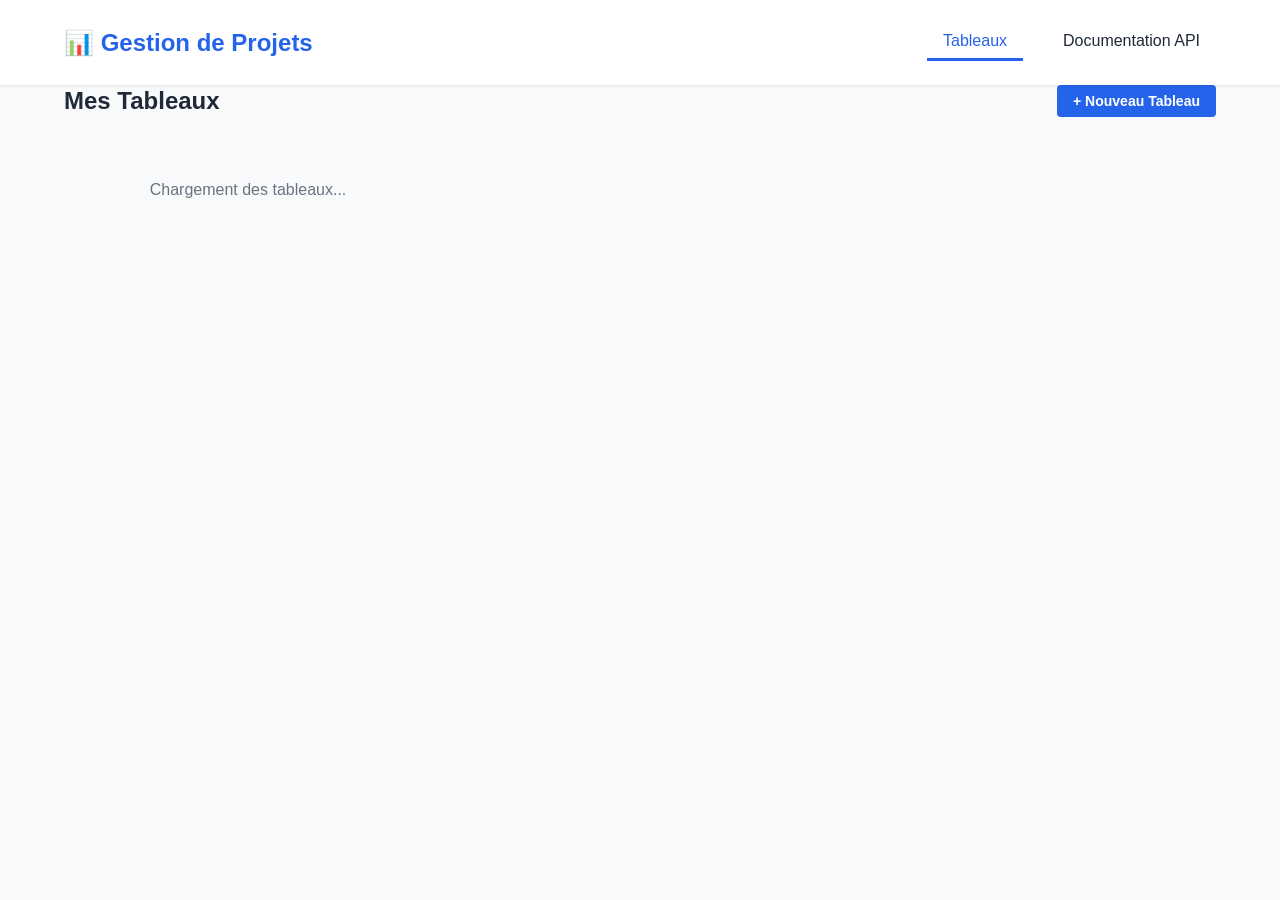
==== static/dashboard.html @ bf3155d4 "feat: Add interactive frontend dashboard - Create dashboard.html with Kanban-style board interface -" ====
<!DOCTYPE html>
<html lang="fr">
<head>
    <meta charset="UTF-8">
    <meta name="viewport" content="width=device-width, initial-scale=1.0">
    <title>Tableau de Bord - Gestion de Projets</title>
    <link rel="stylesheet" href="css/dashboard.css">
</head>
<body>
    <!-- Navigation -->
    <nav class="navbar">
        <div class="container">
            <div class="navbar-brand">
                <h1>📊 Gestion de Projets</h1>
            </div>
            <div class="navbar-menu">
                <a href="#" class="nav-link active" data-section="boards">Tableaux</a>
                <a href="#" class="nav-link" data-section="api-docs">Documentation API</a>
            </div>
        </div>
    </nav>

    <!-- Contenu Principal -->
    <main class="container">
        <!-- Section Tableaux -->
        <section id="boards-section" class="section active">
            <div class="section-header">
                <h2>Mes Tableaux</h2>
                <button id="btn-new-board" class="btn btn-primary">+ Nouveau Tableau</button>
            </div>

            <!-- Formulaire Création Tableau -->
            <div id="board-form" class="form-container hidden">
                <h3>Créer un Nouveau Tableau</h3>
                <form>
                    <div class="form-group">
                        <label for="board-name">Nom du Tableau</label>
                        <input type="text" id="board-name" placeholder="Ex: Projet Q4" required>
                    </div>
                    <div class="form-group">
                        <label for="board-description">Description</label>
                        <textarea id="board-description" placeholder="Description du tableau" rows="3"></textarea>
                    </div>
                    <div class="form-actions">
                        <button type="submit" class="btn btn-success">Créer</button>
                        <button type="button" class="btn btn-secondary" id="btn-cancel-board">Annuler</button>
                    </div>
                </form>
            </div>

            <!-- Grille des Tableaux -->
            <div id="boards-grid" class="boards-grid">
                <div class="loading">Chargement des tableaux...</div>
            </div>
        </section>

        <!-- Section Détails Tableau -->
        <section id="board-detail-section" class="section hidden">
            <div class="section-header">
                <button class="btn btn-secondary back-btn">← Retour</button>
                <h2 id="board-title">Titre du Tableau</h2>
                <button id="btn-delete-board" class="btn btn-danger">Supprimer Tableau</button>
            </div>

            <div class="board-description" id="board-desc-display"></div>

            <!-- Listes du Tableau -->
            <div class="lists-container">
                <div id="lists-grid" class="lists-grid">
                    <div class="loading">Chargement des listes...</div>
                </div>
                <button id="btn-new-list" class="btn btn-primary add-list-btn">+ Ajouter Liste</button>
            </div>

            <!-- Formulaire Création Liste -->
            <div id="list-form" class="form-container hidden">
                <h3>Créer une Nouvelle Liste</h3>
                <form>
                    <div class="form-group">
                        <label for="list-name">Nom de la Liste</label>
                        <input type="text" id="list-name" placeholder="Ex: À Faire" required>
                    </div>
                    <div class="form-group">
                        <label for="list-description">Description</label>
                        <textarea id="list-description" placeholder="Description de la liste" rows="2"></textarea>
                    </div>
                    <div class="form-actions">
                        <button type="submit" class="btn btn-success">Créer</button>
                        <button type="button" class="btn btn-secondary" id="btn-cancel-list">Annuler</button>
                    </div>
                </form>
            </div>
        </section>

        <!-- Section Documentation API -->
        <section id="api-docs-section" class="section">
            <h2>Documentation API</h2>
            <div class="api-docs">
                <div class="doc-block">
                    <h3>Accès à la Documentation Interactive</h3>
                    <p>L'API FastAPI fournit une documentation interactive Swagger :</p>
                    <a href="/docs" target="_blank" class="btn btn-primary">Swagger UI</a>
                    <a href="/redoc" target="_blank" class="btn btn-secondary">ReDoc</a>
                </div>
                <div class="doc-block">
                    <h3>Endpoints Disponibles</h3>
                    <pre><code>
GET    /api/v1/boards/              - Lister les tableaux
POST   /api/v1/boards/              - Créer un tableau
GET    /api/v1/boards/{id}          - Obtenir un tableau
PUT    /api/v1/boards/{id}          - Mettre à jour un tableau
DELETE /api/v1/boards/{id}          - Supprimer un tableau

GET    /api/v1/lists/               - Lister les listes
POST   /api/v1/lists/               - Créer une liste
GET    /api/v1/lists/{id}           - Obtenir une liste
PUT    /api/v1/lists/{id}           - Mettre à jour une liste
DELETE /api/v1/lists/{id}           - Supprimer une liste

GET    /api/v1/cards/               - Lister les cartes
POST   /api/v1/cards/               - Créer une carte
GET    /api/v1/cards/{id}           - Obtenir une carte
PUT    /api/v1/cards/{id}           - Mettre à jour une carte
DELETE /api/v1/cards/{id}           - Supprimer une carte
                    </code></pre>
                </div>
            </div>
        </section>
    </main>

    <!-- Modal Détails Carte -->
    <div id="card-modal" class="modal hidden">
        <div class="modal-content">
            <div class="modal-header">
                <h3 id="card-title-modal">Titre de la Carte</h3>
                <button class="modal-close">&times;</button>
            </div>
            <div class="modal-body">
                <p id="card-description-modal"></p>
            </div>
            <div class="modal-footer">
                <button class="btn btn-danger" id="btn-delete-card">Supprimer</button>
                <button class="btn btn-secondary modal-close">Fermer</button>
            </div>
        </div>
    </div>

    <!-- Messages Toast -->
    <div id="toast-container" class="toast-container"></div>

    <script src="js/api.js"></script>
    <script src="js/dashboard.js"></script>
</body>
</html>
---- static/css/dashboard.css ----
/* ========================================================================== */
/* VARIABLES ET RESET */
/* ========================================================================== */

:root {
    --color-primary: #2563eb;
    --color-primary-dark: #1e40af;
    --color-success: #10b981;
    --color-danger: #ef4444;
    --color-warning: #f59e0b;
    --color-text: #1f2937;
    --color-text-light: #6b7280;
    --color-border: #e5e7eb;
    --color-bg: #f9fafb;
    --color-white: #ffffff;
    --shadow: 0 1px 3px rgba(0, 0, 0, 0.1);
    --shadow-lg: 0 4px 6px rgba(0, 0, 0, 0.1);
    --spacing-xs: 0.25rem;
    --spacing-sm: 0.5rem;
    --spacing-md: 1rem;
    --spacing-lg: 1.5rem;
    --spacing-xl: 2rem;
}

* {
    box-sizing: border-box;
}

html {
    scroll-behavior: smooth;
}

body {
    margin: 0;
    padding: 0;
    font-family: -apple-system, BlinkMacSystemFont, "Segoe UI", Roboto, Helvetica, Arial, sans-serif;
    background-color: var(--color-bg);
    color: var(--color-text);
}

/* ========================================================================== */
/* UTILITAIRES */
/* ========================================================================== */

.container {
    width: 100%;
    max-width: 1200px;
    margin: 0 auto;
    padding: 0 var(--spacing-lg);
}

.hidden {
    display: none !important;
}

.loading {
    text-align: center;
    padding: var(--spacing-xl);
    color: var(--color-text-light);
}

/* ========================================================================== */
/* NAVIGATION */
/* ========================================================================== */

.navbar {
    background-color: var(--color-white);
    box-shadow: var(--shadow);
    position: sticky;
    top: 0;
    z-index: 100;
}

.navbar .container {
    display: flex;
    justify-content: space-between;
    align-items: center;
    padding: var(--spacing-lg);
}

.navbar-brand h1 {
    margin: 0;
    font-size: 1.5rem;
    color: var(--color-primary);
}

.navbar-menu {
    display: flex;
    gap: var(--spacing-lg);
}

.nav-link {
    color: var(--color-text);
    text-decoration: none;
    padding: var(--spacing-sm) var(--spacing-md);
    border-bottom: 3px solid transparent;
    transition: all 0.3s;
    cursor: pointer;
}

.nav-link:hover,
.nav-link.active {
    color: var(--color-primary);
    border-bottom-color: var(--color-primary);
}

/* ========================================================================== */
/* BOUTONS */
/* ========================================================================== */

.btn {
    padding: var(--spacing-sm) var(--spacing-md);
    border: none;
    border-radius: 4px;
    font-size: 0.875rem;
    font-weight: 600;
    cursor: pointer;
    transition: all 0.3s;
    text-decoration: none;
    display: inline-block;
}

.btn-primary {
    background-color: var(--color-primary);
    color: var(--color-white);
}

.btn-primary:hover {
    background-color: var(--color-primary-dark);
}

.btn-secondary {
    background-color: var(--color-border);
    color: var(--color-text);
}

.btn-secondary:hover {
    background-color: #d1d5db;
}

.btn-success {
    background-color: var(--color-success);
    color: var(--color-white);
}

.btn-success:hover {
    background-color: #059669;
}

.btn-danger {
    background-color: var(--color-danger);
    color: var(--color-white);
}

.btn-danger:hover {
    background-color: #dc2626;
}

.btn:disabled {
    opacity: 0.5;
    cursor: not-allowed;
}

/* ========================================================================== */
/* SECTIONS */
/* ========================================================================== */

main {
    padding: var(--spacing-xl) 0;
}

.section {
    display: none;
}

.section.active {
    display: block;
}

.section-header {
    display: flex;
    justify-content: space-between;
    align-items: center;
    margin-bottom: var(--spacing-xl);
    gap: var(--spacing-lg);
}

.section-header h2 {
    margin: 0;
    flex: 1;
}

/* ========================================================================== */
/* FORMULAIRES */
/* ========================================================================== */

.form-container {
    background-color: var(--color-white);
    padding: var(--spacing-lg);
    border-radius: 8px;
    box-shadow: var(--shadow);
    margin-bottom: var(--spacing-lg);
    max-width: 500px;
}

.form-container h3 {
    margin-top: 0;
    margin-bottom: var(--spacing-lg);
    color: var(--color-primary);
}

.form-group {
    margin-bottom: var(--spacing-lg);
}

.form-group label {
    display: block;
    margin-bottom: var(--spacing-sm);
    font-weight: 600;
    color: var(--color-text);
}

.form-group input,
.form-group textarea {
    width: 100%;
    padding: var(--spacing-md);
    border: 1px solid var(--color-border);
    border-radius: 4px;
    font-family: inherit;
    font-size: 0.875rem;
}

.form-group input:focus,
.form-group textarea:focus {
    outline: none;
    border-color: var(--color-primary);
    box-shadow: 0 0 0 3px rgba(37, 99, 235, 0.1);
}

.form-actions {
    display: flex;
    gap: var(--spacing-md);
    margin-top: var(--spacing-lg);
}

.form-actions button {
    flex: 1;
}

/* ========================================================================== */
/* GRILLE DES TABLEAUX */
/* ========================================================================== */

.boards-grid {
    display: grid;
    grid-template-columns: repeat(auto-fill, minmax(300px, 1fr));
    gap: var(--spacing-lg);
}

.board-card {
    background-color: var(--color-white);
    border-radius: 8px;
    box-shadow: var(--shadow);
    padding: var(--spacing-lg);
    cursor: pointer;
    transition: all 0.3s;
}

.board-card:hover {
    box-shadow: var(--shadow-lg);
    transform: translateY(-2px);
}

.board-card h3 {
    margin: 0 0 var(--spacing-sm) 0;
    color: var(--color-primary);
}

.board-card p {
    margin: 0 0 var(--spacing-md) 0;
    color: var(--color-text-light);
    font-size: 0.875rem;
}

.board-card-footer {
    display: flex;
    gap: var(--spacing-md);
    justify-content: flex-end;
    margin-top: var(--spacing-md);
}

.board-card-footer button {
    padding: var(--spacing-xs) var(--spacing-md);
    font-size: 0.75rem;
}

/* ========================================================================== */
/* LISTES */
/* ========================================================================== */

.lists-container {
    display: flex;
    flex-direction: column;
    gap: var(--spacing-lg);
}

.lists-grid {
    display: grid;
    grid-template-columns: repeat(auto-fill, minmax(350px, 1fr));
    gap: var(--spacing-lg);
}

.list-card {
    background-color: var(--color-white);
    border-radius: 8px;
    box-shadow: var(--shadow);
    overflow: hidden;
}

.list-header {
    background-color: var(--color-primary);
    color: var(--color-white);
    padding: var(--spacing-md);
    display: flex;
    justify-content: space-between;
    align-items: center;
}

.list-header h3 {
    margin: 0;
    font-size: 1rem;
}

.list-header button {
    background: none;
    border: none;
    color: var(--color-white);
    cursor: pointer;
    font-size: 1.2rem;
}

.cards-container {
    padding: var(--spacing-md);
    max-height: 500px;
    overflow-y: auto;
}

.card-item {
    background-color: var(--color-bg);
    padding: var(--spacing-md);
    border-radius: 4px;
    margin-bottom: var(--spacing-sm);
    cursor: pointer;
    transition: all 0.3s;
    border-left: 4px solid var(--color-primary);
}

.card-item:hover {
    box-shadow: var(--shadow);
    background-color: var(--color-white);
}

.card-item h4 {
    margin: 0 0 var(--spacing-xs) 0;
    font-size: 0.9rem;
}

.card-item p {
    margin: 0;
    color: var(--color-text-light);
    font-size: 0.8rem;
}

.add-card-btn {
    display: flex;
    align-items: center;
    gap: var(--spacing-sm);
    width: 100%;
    padding: var(--spacing-md);
    border: 2px dashed var(--color-border);
    background-color: transparent;
    color: var(--color-text-light);
    cursor: pointer;
    border-radius: 4px;
    transition: all 0.3s;
}

.add-card-btn:hover {
    border-color: var(--color-primary);
    color: var(--color-primary);
    background-color: rgba(37, 99, 235, 0.05);
}

/* ========================================================================== */
/* MODAL */
/* ========================================================================== */

.modal {
    display: flex;
    position: fixed;
    top: 0;
    left: 0;
    width: 100%;
    height: 100%;
    background-color: rgba(0, 0, 0, 0.5);
    align-items: center;
    justify-content: center;
    z-index: 1000;
}

.modal.hidden {
    display: none;
}

.modal-content {
    background-color: var(--color-white);
    border-radius: 8px;
    max-width: 500px;
    width: 90%;
    max-height: 80vh;
    overflow-y: auto;
    box-shadow: var(--shadow-lg);
}

.modal-header {
    display: flex;
    justify-content: space-between;
    align-items: center;
    padding: var(--spacing-lg);
    border-bottom: 1px solid var(--color-border);
}

.modal-header h3 {
    margin: 0;
}

.modal-close {
    background: none;
    border: none;
    font-size: 1.5rem;
    cursor: pointer;
    color: var(--color-text-light);
}

.modal-body {
    padding: var(--spacing-lg);
}

.modal-footer {
    display: flex;
    gap: var(--spacing-md);
    padding: var(--spacing-lg);
    border-top: 1px solid var(--color-border);
    justify-content: flex-end;
}

/* ========================================================================== */
/* TOAST NOTIFICATIONS */
/* ========================================================================== */

.toast-container {
    position: fixed;
    top: var(--spacing-lg);
    right: var(--spacing-lg);
    z-index: 2000;
    max-width: 400px;
}

.toast {
    background-color: var(--color-white);
    padding: var(--spacing-md);
    margin-bottom: var(--spacing-md);
    border-radius: 4px;
    box-shadow: var(--shadow-lg);
    display: flex;
    gap: var(--spacing-md);
    align-items: center;
    animation: slideIn 0.3s ease-out;
}

.toast.success {
    border-left: 4px solid var(--color-success);
}

.toast.error {
    border-left: 4px solid var(--color-danger);
}

.toast.info {
    border-left: 4px solid var(--color-primary);
}

@keyframes slideIn {
    from {
        transform: translateX(400px);
        opacity: 0;
    }
    to {
        transform: translateX(0);
        opacity: 1;
    }
}

/* ========================================================================== */
/* DOCUMENTATION API */
/* ========================================================================== */

.api-docs {
    display: grid;
    grid-template-columns: repeat(auto-fit, minmax(400px, 1fr));
    gap: var(--spacing-lg);
}

.doc-block {
    background-color: var(--color-white);
    padding: var(--spacing-lg);
    border-radius: 8px;
    box-shadow: var(--shadow);
}

.doc-block h3 {
    color: var(--color-primary);
    margin-top: 0;
}

.doc-block pre {
    background-color: var(--color-bg);
    padding: var(--spacing-md);
    border-radius: 4px;
    overflow-x: auto;
    font-size: 0.8rem;
}

.doc-block a {
    margin-right: var(--spacing-md);
}

/* ========================================================================== */
/* RESPONSIVE */
/* ========================================================================== */

@media (max-width: 768px) {
    .navbar .container {
        flex-direction: column;
        gap: var(--spacing-md);
    }

    .navbar-menu {
        width: 100%;
        flex-direction: column;
    }

    .section-header {
        flex-direction: column;
        align-items: stretch;
    }

    .section-header button {
        width: 100%;
    }

    .boards-grid,
    .lists-grid {
        grid-template-columns: 1fr;
    }

    .board-card-footer {
        flex-direction: column;
    }

    .board-card-footer button {
        width: 100%;
    }
}
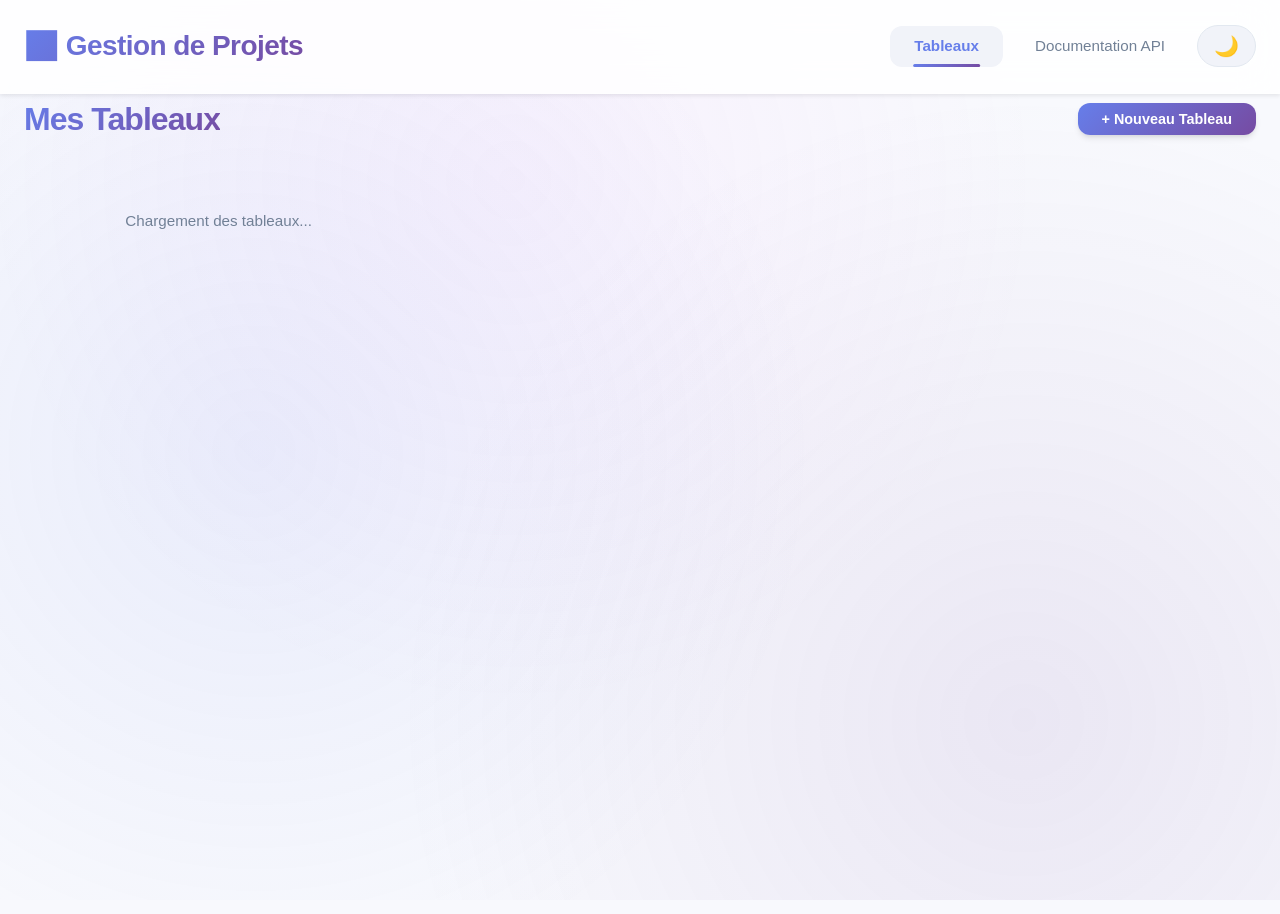
==== commit 9dfe1523: "feat: Enhance frontend with modern top-class design Major UI/UX improvements:  🎨 Design System: - Co" ====
--- a/static/dashboard.html
+++ b/static/dashboard.html
@@ -16,6 +16,9 @@
             <div class="navbar-menu">
                 <a href="#" class="nav-link active" data-section="boards">Tableaux</a>
                 <a href="#" class="nav-link" data-section="api-docs">Documentation API</a>
+                <button class="theme-toggle" id="theme-toggle" aria-label="Toggle dark mode" title="Changer le thème">
+                    <span class="theme-icon">🌙</span>
+                </button>
             </div>
         </div>
     </nav>
@@ -146,7 +149,7 @@
     </div>
 
     <!-- Messages Toast -->
-    <div id="toast-container" class="toast-container"></div>
+    <div id="toast-container" class="toast-container" aria-live="polite" aria-atomic="true"></div>
 
     <script src="js/api.js"></script>
     <script src="js/dashboard.js"></script>
--- a/static/css/dashboard.css
+++ b/static/css/dashboard.css
@@ -1,411 +1,785 @@
 /* ========================================================================== */
-/* VARIABLES ET RESET */
+/* MODERN DASHBOARD - TOP CLASS DESIGN */
+/* ========================================================================== */
+
+/* ========================================================================== */
+/* VARIABLES CSS - DESIGN SYSTEM */
 /* ========================================================================== */
 
 :root {
-    --color-primary: #2563eb;
-    --color-primary-dark: #1e40af;
-    --color-success: #10b981;
-    --color-danger: #ef4444;
-    --color-warning: #f59e0b;
-    --color-text: #1f2937;
-    --color-text-light: #6b7280;
-    --color-border: #e5e7eb;
-    --color-bg: #f9fafb;
-    --color-white: #ffffff;
-    --shadow: 0 1px 3px rgba(0, 0, 0, 0.1);
-    --shadow-lg: 0 4px 6px rgba(0, 0, 0, 0.1);
+    /* Colors - Light Mode */
+    --primary-gradient: linear-gradient(135deg, #667eea 0%, #764ba2 100%);
+    --secondary-gradient: linear-gradient(135deg, #f093fb 0%, #f5576c 100%);
+    --success-gradient: linear-gradient(135deg, #4facfe 0%, #00f2fe 100%);
+    --warning-gradient: linear-gradient(135deg, #fa709a 0%, #fee140 100%);
+
+    --color-primary: #667eea;
+    --color-primary-light: #8b9eff;
+    --color-primary-dark: #5568d3;
+    --color-secondary: #764ba2;
+    --color-accent: #f093fb;
+
+    --color-success: #00d4aa;
+    --color-danger: #ff6b6b;
+    --color-warning: #ffd93d;
+    --color-info: #4facfe;
+
+    --color-bg-primary: #f8f9fd;
+    --color-bg-secondary: #ffffff;
+    --color-bg-tertiary: #f1f3f9;
+
+    --color-text-primary: #2d3748;
+    --color-text-secondary: #718096;
+    --color-text-light: #a0aec0;
+
+    --color-border: #e2e8f0;
+    --color-border-light: #edf2f7;
+
+    /* Glass Effect */
+    --glass-bg: rgba(255, 255, 255, 0.85);
+    --glass-border: rgba(255, 255, 255, 0.18);
+    --glass-shadow: 0 8px 32px 0 rgba(31, 38, 135, 0.15);
+
+    /* Shadows */
+    --shadow-xs: 0 1px 2px rgba(0, 0, 0, 0.05);
+    --shadow-sm: 0 2px 4px rgba(0, 0, 0, 0.08);
+    --shadow-md: 0 4px 6px -1px rgba(0, 0, 0, 0.1), 0 2px 4px -1px rgba(0, 0, 0, 0.06);
+    --shadow-lg: 0 10px 15px -3px rgba(0, 0, 0, 0.1), 0 4px 6px -2px rgba(0, 0, 0, 0.05);
+    --shadow-xl: 0 20px 25px -5px rgba(0, 0, 0, 0.1), 0 10px 10px -5px rgba(0, 0, 0, 0.04);
+    --shadow-2xl: 0 25px 50px -12px rgba(0, 0, 0, 0.25);
+
+    /* Spacing */
     --spacing-xs: 0.25rem;
     --spacing-sm: 0.5rem;
     --spacing-md: 1rem;
     --spacing-lg: 1.5rem;
     --spacing-xl: 2rem;
-}
-
-* {
+    --spacing-2xl: 3rem;
+
+    /* Border Radius */
+    --radius-sm: 0.375rem;
+    --radius-md: 0.5rem;
+    --radius-lg: 0.75rem;
+    --radius-xl: 1rem;
+    --radius-2xl: 1.5rem;
+    --radius-full: 9999px;
+
+    /* Transitions */
+    --transition-fast: 150ms ease-in-out;
+    --transition-base: 250ms ease-in-out;
+    --transition-slow: 350ms ease-in-out;
+
+    /* Typography */
+    --font-sans: -apple-system, BlinkMacSystemFont, "Segoe UI", Roboto, "Helvetica Neue", Arial, sans-serif;
+    --font-mono: "SF Mono", Monaco, "Cascadia Code", "Roboto Mono", Consolas, monospace;
+}
+
+/* Dark Mode */
+[data-theme="dark"] {
+    --color-bg-primary: #1a202c;
+    --color-bg-secondary: #2d3748;
+    --color-bg-tertiary: #2a3142;
+
+    --color-text-primary: #f7fafc;
+    --color-text-secondary: #e2e8f0;
+    --color-text-light: #cbd5e0;
+
+    --color-border: #4a5568;
+    --color-border-light: #3a4556;
+
+    --glass-bg: rgba(45, 55, 72, 0.85);
+    --glass-border: rgba(255, 255, 255, 0.08);
+    --glass-shadow: 0 8px 32px 0 rgba(0, 0, 0, 0.37);
+}
+
+/* ========================================================================== */
+/* RESET & BASE STYLES */
+/* ========================================================================== */
+
+*,
+*::before,
+*::after {
     box-sizing: border-box;
+    margin: 0;
+    padding: 0;
 }
 
 html {
     scroll-behavior: smooth;
+    font-size: 16px;
 }
 
 body {
-    margin: 0;
-    padding: 0;
-    font-family: -apple-system, BlinkMacSystemFont, "Segoe UI", Roboto, Helvetica, Arial, sans-serif;
-    background-color: var(--color-bg);
-    color: var(--color-text);
-}
-
-/* ========================================================================== */
-/* UTILITAIRES */
-/* ========================================================================== */
-
-.container {
-    width: 100%;
-    max-width: 1200px;
-    margin: 0 auto;
-    padding: 0 var(--spacing-lg);
-}
-
-.hidden {
-    display: none !important;
-}
-
-.loading {
-    text-align: center;
-    padding: var(--spacing-xl);
-    color: var(--color-text-light);
-}
-
-/* ========================================================================== */
-/* NAVIGATION */
-/* ========================================================================== */
-
-.navbar {
-    background-color: var(--color-white);
-    box-shadow: var(--shadow);
-    position: sticky;
-    top: 0;
-    z-index: 100;
-}
-
-.navbar .container {
-    display: flex;
-    justify-content: space-between;
-    align-items: center;
-    padding: var(--spacing-lg);
-}
-
-.navbar-brand h1 {
-    margin: 0;
-    font-size: 1.5rem;
-    color: var(--color-primary);
-}
-
-.navbar-menu {
-    display: flex;
-    gap: var(--spacing-lg);
-}
-
-.nav-link {
-    color: var(--color-text);
-    text-decoration: none;
-    padding: var(--spacing-sm) var(--spacing-md);
-    border-bottom: 3px solid transparent;
-    transition: all 0.3s;
-    cursor: pointer;
-}
-
-.nav-link:hover,
-.nav-link.active {
-    color: var(--color-primary);
-    border-bottom-color: var(--color-primary);
-}
-
-/* ========================================================================== */
-/* BOUTONS */
-/* ========================================================================== */
-
-.btn {
-    padding: var(--spacing-sm) var(--spacing-md);
-    border: none;
-    border-radius: 4px;
-    font-size: 0.875rem;
-    font-weight: 600;
-    cursor: pointer;
-    transition: all 0.3s;
-    text-decoration: none;
-    display: inline-block;
-}
-
-.btn-primary {
-    background-color: var(--color-primary);
-    color: var(--color-white);
-}
-
-.btn-primary:hover {
-    background-color: var(--color-primary-dark);
-}
-
-.btn-secondary {
-    background-color: var(--color-border);
-    color: var(--color-text);
-}
-
-.btn-secondary:hover {
-    background-color: #d1d5db;
-}
-
-.btn-success {
-    background-color: var(--color-success);
-    color: var(--color-white);
-}
-
-.btn-success:hover {
-    background-color: #059669;
-}
-
-.btn-danger {
-    background-color: var(--color-danger);
-    color: var(--color-white);
-}
-
-.btn-danger:hover {
-    background-color: #dc2626;
-}
-
-.btn:disabled {
-    opacity: 0.5;
-    cursor: not-allowed;
-}
-
-/* ========================================================================== */
-/* SECTIONS */
-/* ========================================================================== */
-
-main {
-    padding: var(--spacing-xl) 0;
-}
-
-.section {
-    display: none;
-}
-
-.section.active {
-    display: block;
-}
-
-.section-header {
-    display: flex;
-    justify-content: space-between;
-    align-items: center;
-    margin-bottom: var(--spacing-xl);
-    gap: var(--spacing-lg);
-}
-
-.section-header h2 {
-    margin: 0;
-    flex: 1;
-}
-
-/* ========================================================================== */
-/* FORMULAIRES */
-/* ========================================================================== */
-
-.form-container {
-    background-color: var(--color-white);
-    padding: var(--spacing-lg);
-    border-radius: 8px;
-    box-shadow: var(--shadow);
-    margin-bottom: var(--spacing-lg);
-    max-width: 500px;
-}
-
-.form-container h3 {
-    margin-top: 0;
-    margin-bottom: var(--spacing-lg);
-    color: var(--color-primary);
-}
-
-.form-group {
-    margin-bottom: var(--spacing-lg);
-}
-
-.form-group label {
-    display: block;
-    margin-bottom: var(--spacing-sm);
-    font-weight: 600;
-    color: var(--color-text);
-}
-
-.form-group input,
-.form-group textarea {
-    width: 100%;
-    padding: var(--spacing-md);
-    border: 1px solid var(--color-border);
-    border-radius: 4px;
-    font-family: inherit;
-    font-size: 0.875rem;
-}
-
-.form-group input:focus,
-.form-group textarea:focus {
-    outline: none;
-    border-color: var(--color-primary);
-    box-shadow: 0 0 0 3px rgba(37, 99, 235, 0.1);
-}
-
-.form-actions {
-    display: flex;
-    gap: var(--spacing-md);
-    margin-top: var(--spacing-lg);
-}
-
-.form-actions button {
-    flex: 1;
-}
-
-/* ========================================================================== */
-/* GRILLE DES TABLEAUX */
-/* ========================================================================== */
-
-.boards-grid {
-    display: grid;
-    grid-template-columns: repeat(auto-fill, minmax(300px, 1fr));
-    gap: var(--spacing-lg);
-}
-
-.board-card {
-    background-color: var(--color-white);
-    border-radius: 8px;
-    box-shadow: var(--shadow);
-    padding: var(--spacing-lg);
-    cursor: pointer;
-    transition: all 0.3s;
-}
-
-.board-card:hover {
-    box-shadow: var(--shadow-lg);
-    transform: translateY(-2px);
-}
-
-.board-card h3 {
-    margin: 0 0 var(--spacing-sm) 0;
-    color: var(--color-primary);
-}
-
-.board-card p {
-    margin: 0 0 var(--spacing-md) 0;
-    color: var(--color-text-light);
-    font-size: 0.875rem;
-}
-
-.board-card-footer {
-    display: flex;
-    gap: var(--spacing-md);
-    justify-content: flex-end;
-    margin-top: var(--spacing-md);
-}
-
-.board-card-footer button {
-    padding: var(--spacing-xs) var(--spacing-md);
-    font-size: 0.75rem;
-}
-
-/* ========================================================================== */
-/* LISTES */
-/* ========================================================================== */
-
-.lists-container {
-    display: flex;
-    flex-direction: column;
-    gap: var(--spacing-lg);
-}
-
-.lists-grid {
-    display: grid;
-    grid-template-columns: repeat(auto-fill, minmax(350px, 1fr));
-    gap: var(--spacing-lg);
-}
-
-.list-card {
-    background-color: var(--color-white);
-    border-radius: 8px;
-    box-shadow: var(--shadow);
-    overflow: hidden;
-}
-
-.list-header {
-    background-color: var(--color-primary);
-    color: var(--color-white);
-    padding: var(--spacing-md);
-    display: flex;
-    justify-content: space-between;
-    align-items: center;
-}
-
-.list-header h3 {
-    margin: 0;
-    font-size: 1rem;
-}
-
-.list-header button {
-    background: none;
-    border: none;
-    color: var(--color-white);
-    cursor: pointer;
-    font-size: 1.2rem;
-}
-
-.cards-container {
-    padding: var(--spacing-md);
-    max-height: 500px;
-    overflow-y: auto;
-}
-
-.card-item {
-    background-color: var(--color-bg);
-    padding: var(--spacing-md);
-    border-radius: 4px;
-    margin-bottom: var(--spacing-sm);
-    cursor: pointer;
-    transition: all 0.3s;
-    border-left: 4px solid var(--color-primary);
-}
-
-.card-item:hover {
-    box-shadow: var(--shadow);
-    background-color: var(--color-white);
-}
-
-.card-item h4 {
-    margin: 0 0 var(--spacing-xs) 0;
-    font-size: 0.9rem;
-}
-
-.card-item p {
-    margin: 0;
-    color: var(--color-text-light);
-    font-size: 0.8rem;
-}
-
-.add-card-btn {
-    display: flex;
-    align-items: center;
-    gap: var(--spacing-sm);
-    width: 100%;
-    padding: var(--spacing-md);
-    border: 2px dashed var(--color-border);
-    background-color: transparent;
-    color: var(--color-text-light);
-    cursor: pointer;
-    border-radius: 4px;
-    transition: all 0.3s;
-}
-
-.add-card-btn:hover {
-    border-color: var(--color-primary);
-    color: var(--color-primary);
-    background-color: rgba(37, 99, 235, 0.05);
-}
-
-/* ========================================================================== */
-/* MODAL */
-/* ========================================================================== */
-
-.modal {
-    display: flex;
+    font-family: var(--font-sans);
+    background: var(--color-bg-primary);
+    color: var(--color-text-primary);
+    line-height: 1.6;
+    overflow-x: hidden;
+    transition: background var(--transition-base), color var(--transition-base);
+}
+
+/* Background Pattern */
+body::before {
+    content: '';
     position: fixed;
     top: 0;
     left: 0;
     width: 100%;
     height: 100%;
-    background-color: rgba(0, 0, 0, 0.5);
+    background:
+        radial-gradient(circle at 20% 50%, rgba(102, 126, 234, 0.1) 0%, transparent 50%),
+        radial-gradient(circle at 80% 80%, rgba(118, 75, 162, 0.1) 0%, transparent 50%),
+        radial-gradient(circle at 40% 20%, rgba(240, 147, 251, 0.08) 0%, transparent 50%);
+    z-index: -1;
+    pointer-events: none;
+}
+
+/* ========================================================================== */
+/* UTILITIES */
+/* ========================================================================== */
+
+.container {
+    width: 100%;
+    max-width: 1400px;
+    margin: 0 auto;
+    padding: 0 var(--spacing-lg);
+}
+
+.hidden {
+    display: none !important;
+}
+
+.loading {
+    text-align: center;
+    padding: var(--spacing-xl);
+    color: var(--color-text-secondary);
+    font-size: 0.95rem;
+}
+
+/* Skeleton Loader */
+.skeleton {
+    background: linear-gradient(
+        90deg,
+        var(--color-bg-tertiary) 25%,
+        var(--color-border-light) 50%,
+        var(--color-bg-tertiary) 75%
+    );
+    background-size: 200% 100%;
+    animation: skeleton-loading 1.5s ease-in-out infinite;
+    border-radius: var(--radius-md);
+}
+
+@keyframes skeleton-loading {
+    0% { background-position: 200% 0; }
+    100% { background-position: -200% 0; }
+}
+
+/* ========================================================================== */
+/* NAVIGATION BAR */
+/* ========================================================================== */
+
+.navbar {
+    background: var(--glass-bg);
+    backdrop-filter: blur(20px) saturate(180%);
+    -webkit-backdrop-filter: blur(20px) saturate(180%);
+    border-bottom: 1px solid var(--glass-border);
+    box-shadow: var(--shadow-sm);
+    position: sticky;
+    top: 0;
+    z-index: 100;
+    transition: all var(--transition-base);
+}
+
+.navbar .container {
+    display: flex;
+    justify-content: space-between;
+    align-items: center;
+    padding: var(--spacing-lg);
+    gap: var(--spacing-lg);
+}
+
+.navbar-brand {
+    display: flex;
+    align-items: center;
+    gap: var(--spacing-md);
+}
+
+.navbar-brand h1 {
+    margin: 0;
+    font-size: 1.75rem;
+    font-weight: 800;
+    background: var(--primary-gradient);
+    -webkit-background-clip: text;
+    -webkit-text-fill-color: transparent;
+    background-clip: text;
+    letter-spacing: -0.02em;
+}
+
+.navbar-menu {
+    display: flex;
+    gap: var(--spacing-sm);
+    align-items: center;
+}
+
+.nav-link {
+    color: var(--color-text-secondary);
+    text-decoration: none;
+    padding: var(--spacing-sm) var(--spacing-lg);
+    border-radius: var(--radius-lg);
+    font-weight: 500;
+    font-size: 0.95rem;
+    transition: all var(--transition-fast);
+    position: relative;
+    cursor: pointer;
+}
+
+.nav-link:hover {
+    color: var(--color-primary);
+    background: var(--color-bg-tertiary);
+}
+
+.nav-link.active {
+    color: var(--color-primary);
+    background: var(--color-bg-tertiary);
+    font-weight: 600;
+}
+
+.nav-link.active::after {
+    content: '';
+    position: absolute;
+    bottom: 0;
+    left: 50%;
+    transform: translateX(-50%);
+    width: 60%;
+    height: 3px;
+    background: var(--primary-gradient);
+    border-radius: var(--radius-full);
+}
+
+/* Theme Toggle */
+.theme-toggle {
+    background: var(--color-bg-tertiary);
+    border: 1px solid var(--color-border);
+    border-radius: var(--radius-full);
+    padding: var(--spacing-sm) var(--spacing-md);
+    cursor: pointer;
+    font-size: 1.25rem;
+    transition: all var(--transition-fast);
+    display: flex;
+    align-items: center;
+    justify-content: center;
+}
+
+.theme-toggle:hover {
+    transform: scale(1.05);
+    box-shadow: var(--shadow-md);
+}
+
+/* ========================================================================== */
+/* BUTTONS */
+/* ========================================================================== */
+
+.btn {
+    display: inline-flex;
+    align-items: center;
+    justify-content: center;
+    gap: var(--spacing-sm);
+    padding: var(--spacing-sm) var(--spacing-lg);
+    border: none;
+    border-radius: var(--radius-lg);
+    font-size: 0.9rem;
+    font-weight: 600;
+    cursor: pointer;
+    transition: all var(--transition-fast);
+    text-decoration: none;
+    white-space: nowrap;
+    position: relative;
+    overflow: hidden;
+}
+
+.btn::before {
+    content: '';
+    position: absolute;
+    top: 0;
+    left: 0;
+    width: 100%;
+    height: 100%;
+    background: rgba(255, 255, 255, 0.1);
+    transform: translateX(-100%);
+    transition: transform var(--transition-base);
+}
+
+.btn:hover::before {
+    transform: translateX(0);
+}
+
+.btn:hover {
+    transform: translateY(-2px);
+    box-shadow: var(--shadow-lg);
+}
+
+.btn:active {
+    transform: translateY(0);
+}
+
+.btn-primary {
+    background: var(--primary-gradient);
+    color: white;
+    box-shadow: var(--shadow-md);
+}
+
+.btn-secondary {
+    background: var(--color-bg-tertiary);
+    color: var(--color-text-primary);
+    border: 1px solid var(--color-border);
+}
+
+.btn-success {
+    background: var(--success-gradient);
+    color: white;
+    box-shadow: var(--shadow-md);
+}
+
+.btn-danger {
+    background: linear-gradient(135deg, #ff6b6b 0%, #ee5a6f 100%);
+    color: white;
+    box-shadow: var(--shadow-md);
+}
+
+.btn-ghost {
+    background: transparent;
+    color: var(--color-text-secondary);
+    border: 2px dashed var(--color-border);
+}
+
+.btn-ghost:hover {
+    background: var(--color-bg-tertiary);
+    border-color: var(--color-primary);
+    color: var(--color-primary);
+}
+
+.btn:disabled {
+    opacity: 0.5;
+    cursor: not-allowed;
+    transform: none;
+}
+
+.btn-icon {
+    padding: var(--spacing-sm);
+    width: 2.5rem;
+    height: 2.5rem;
+    border-radius: var(--radius-full);
+}
+
+/* ========================================================================== */
+/* SECTIONS */
+/* ========================================================================== */
+
+main {
+    padding: var(--spacing-2xl) 0;
+    min-height: calc(100vh - 80px);
+}
+
+.section {
+    display: none;
+    animation: fadeIn var(--transition-base);
+}
+
+.section.active {
+    display: block;
+}
+
+@keyframes fadeIn {
+    from {
+        opacity: 0;
+        transform: translateY(10px);
+    }
+    to {
+        opacity: 1;
+        transform: translateY(0);
+    }
+}
+
+.section-header {
+    display: flex;
+    justify-content: space-between;
+    align-items: center;
+    margin-bottom: var(--spacing-xl);
+    gap: var(--spacing-lg);
+    flex-wrap: wrap;
+}
+
+.section-header h2 {
+    margin: 0;
+    font-size: 2rem;
+    font-weight: 800;
+    background: var(--primary-gradient);
+    -webkit-background-clip: text;
+    -webkit-text-fill-color: transparent;
+    background-clip: text;
+    letter-spacing: -0.03em;
+}
+
+/* ========================================================================== */
+/* FORMS */
+/* ========================================================================== */
+
+.form-container {
+    background: var(--glass-bg);
+    backdrop-filter: blur(20px) saturate(180%);
+    -webkit-backdrop-filter: blur(20px) saturate(180%);
+    padding: var(--spacing-xl);
+    border-radius: var(--radius-xl);
+    border: 1px solid var(--glass-border);
+    box-shadow: var(--shadow-xl);
+    margin-bottom: var(--spacing-xl);
+    max-width: 600px;
+    animation: slideDown var(--transition-base);
+}
+
+@keyframes slideDown {
+    from {
+        opacity: 0;
+        transform: translateY(-20px);
+    }
+    to {
+        opacity: 1;
+        transform: translateY(0);
+    }
+}
+
+.form-container h3 {
+    margin-top: 0;
+    margin-bottom: var(--spacing-lg);
+    font-size: 1.5rem;
+    font-weight: 700;
+    color: var(--color-primary);
+}
+
+.form-group {
+    margin-bottom: var(--spacing-lg);
+}
+
+.form-group label {
+    display: block;
+    margin-bottom: var(--spacing-sm);
+    font-weight: 600;
+    font-size: 0.9rem;
+    color: var(--color-text-primary);
+}
+
+.form-group input,
+.form-group textarea {
+    width: 100%;
+    padding: var(--spacing-md);
+    border: 2px solid var(--color-border);
+    border-radius: var(--radius-lg);
+    font-family: inherit;
+    font-size: 0.95rem;
+    background: var(--color-bg-secondary);
+    color: var(--color-text-primary);
+    transition: all var(--transition-fast);
+}
+
+.form-group input:focus,
+.form-group textarea:focus {
+    outline: none;
+    border-color: var(--color-primary);
+    box-shadow: 0 0 0 4px rgba(102, 126, 234, 0.1);
+    transform: translateY(-1px);
+}
+
+.form-group textarea {
+    resize: vertical;
+    min-height: 100px;
+}
+
+.form-actions {
+    display: flex;
+    gap: var(--spacing-md);
+    margin-top: var(--spacing-xl);
+}
+
+.form-actions .btn {
+    flex: 1;
+}
+
+/* ========================================================================== */
+/* BOARDS GRID */
+/* ========================================================================== */
+
+.boards-grid {
+    display: grid;
+    grid-template-columns: repeat(auto-fill, minmax(320px, 1fr));
+    gap: var(--spacing-xl);
+    animation: fadeIn var(--transition-slow);
+}
+
+.board-card {
+    background: var(--glass-bg);
+    backdrop-filter: blur(20px) saturate(180%);
+    -webkit-backdrop-filter: blur(20px) saturate(180%);
+    border: 1px solid var(--glass-border);
+    border-radius: var(--radius-xl);
+    padding: var(--spacing-xl);
+    cursor: pointer;
+    transition: all var(--transition-base);
+    position: relative;
+    overflow: hidden;
+}
+
+.board-card::before {
+    content: '';
+    position: absolute;
+    top: 0;
+    left: 0;
+    width: 100%;
+    height: 4px;
+    background: var(--primary-gradient);
+}
+
+.board-card:hover {
+    transform: translateY(-8px) scale(1.02);
+    box-shadow: var(--shadow-2xl);
+    border-color: rgba(102, 126, 234, 0.3);
+}
+
+.board-card h3 {
+    margin: 0 0 var(--spacing-sm) 0;
+    font-size: 1.25rem;
+    font-weight: 700;
+    color: var(--color-text-primary);
+    display: flex;
+    align-items: center;
+    gap: var(--spacing-sm);
+}
+
+.board-card h3::before {
+    content: '📋';
+    font-size: 1.5rem;
+}
+
+.board-card p {
+    margin: 0 0 var(--spacing-md) 0;
+    color: var(--color-text-secondary);
+    font-size: 0.9rem;
+    line-height: 1.5;
+    min-height: 2.7em;
+}
+
+.board-card small {
+    color: var(--color-text-light);
+    font-size: 0.8rem;
+    display: block;
+    margin-bottom: var(--spacing-md);
+}
+
+.board-card-footer {
+    display: flex;
+    gap: var(--spacing-sm);
+    justify-content: flex-end;
+    margin-top: var(--spacing-lg);
+}
+
+.board-card-footer .btn {
+    padding: var(--spacing-xs) var(--spacing-md);
+    font-size: 0.85rem;
+}
+
+/* ========================================================================== */
+/* LISTS */
+/* ========================================================================== */
+
+.lists-container {
+    display: flex;
+    flex-direction: column;
+    gap: var(--spacing-xl);
+}
+
+.lists-grid {
+    display: grid;
+    grid-template-columns: repeat(auto-fill, minmax(350px, 1fr));
+    gap: var(--spacing-xl);
+    animation: fadeIn var(--transition-slow);
+}
+
+.list-card {
+    background: var(--glass-bg);
+    backdrop-filter: blur(20px) saturate(180%);
+    -webkit-backdrop-filter: blur(20px) saturate(180%);
+    border: 1px solid var(--glass-border);
+    border-radius: var(--radius-xl);
+    overflow: hidden;
+    box-shadow: var(--shadow-lg);
+    transition: all var(--transition-base);
+    display: flex;
+    flex-direction: column;
+    max-height: 650px;
+}
+
+.list-card:hover {
+    box-shadow: var(--shadow-xl);
+    transform: translateY(-4px);
+}
+
+.list-header {
+    background: var(--primary-gradient);
+    color: white;
+    padding: var(--spacing-lg);
+    display: flex;
+    justify-content: space-between;
+    align-items: center;
+    box-shadow: var(--shadow-md);
+}
+
+.list-header h3 {
+    margin: 0;
+    font-size: 1.1rem;
+    font-weight: 700;
+    display: flex;
+    align-items: center;
+    gap: var(--spacing-sm);
+}
+
+.list-header h3::before {
+    content: '📝';
+}
+
+.list-header button {
+    background: rgba(255, 255, 255, 0.2);
+    border: none;
+    color: white;
+    cursor: pointer;
+    font-size: 1.5rem;
+    width: 2rem;
+    height: 2rem;
+    border-radius: var(--radius-full);
+    display: flex;
+    align-items: center;
+    justify-content: center;
+    transition: all var(--transition-fast);
+}
+
+.list-header button:hover {
+    background: rgba(255, 255, 255, 0.3);
+    transform: rotate(90deg) scale(1.1);
+}
+
+.cards-container {
+    padding: var(--spacing-md);
+    flex: 1;
+    overflow-y: auto;
+    display: flex;
+    flex-direction: column;
+    gap: var(--spacing-sm);
+}
+
+.cards-container::-webkit-scrollbar {
+    width: 6px;
+}
+
+.cards-container::-webkit-scrollbar-track {
+    background: var(--color-bg-tertiary);
+    border-radius: var(--radius-full);
+}
+
+.cards-container::-webkit-scrollbar-thumb {
+    background: var(--color-border);
+    border-radius: var(--radius-full);
+}
+
+.cards-container::-webkit-scrollbar-thumb:hover {
+    background: var(--color-primary);
+}
+
+.card-item {
+    background: var(--color-bg-secondary);
+    padding: var(--spacing-md);
+    border-radius: var(--radius-lg);
+    cursor: pointer;
+    transition: all var(--transition-fast);
+    border-left: 4px solid var(--color-primary);
+    box-shadow: var(--shadow-sm);
+    animation: slideIn var(--transition-base);
+}
+
+@keyframes slideIn {
+    from {
+        opacity: 0;
+        transform: translateX(-10px);
+    }
+    to {
+        opacity: 1;
+        transform: translateX(0);
+    }
+}
+
+.card-item:hover {
+    transform: translateX(4px);
+    box-shadow: var(--shadow-md);
+    background: var(--color-bg-primary);
+}
+
+.card-item h4 {
+    margin: 0 0 var(--spacing-xs) 0;
+    font-size: 0.95rem;
+    font-weight: 600;
+    color: var(--color-text-primary);
+}
+
+.card-item p {
+    margin: 0;
+    color: var(--color-text-secondary);
+    font-size: 0.85rem;
+    line-height: 1.4;
+}
+
+.add-card-btn {
+    display: flex;
+    align-items: center;
+    justify-content: center;
+    gap: var(--spacing-sm);
+    width: 100%;
+    padding: var(--spacing-md);
+    margin: var(--spacing-md);
+    border: 2px dashed var(--color-border);
+    background: transparent;
+    color: var(--color-text-secondary);
+    cursor: pointer;
+    border-radius: var(--radius-lg);
+    transition: all var(--transition-fast);
+    font-weight: 500;
+    font-size: 0.9rem;
+}
+
+.add-card-btn:hover {
+    border-color: var(--color-primary);
+    color: var(--color-primary);
+    background: var(--color-bg-tertiary);
+}
+
+.add-list-btn {
+    align-self: flex-start;
+}
+
+/* ========================================================================== */
+/* MODAL */
+/* ========================================================================== */
+
+.modal {
+    display: flex;
+    position: fixed;
+    top: 0;
+    left: 0;
+    width: 100%;
+    height: 100%;
+    background: rgba(0, 0, 0, 0.6);
+    backdrop-filter: blur(8px);
+    -webkit-backdrop-filter: blur(8px);
     align-items: center;
     justify-content: center;
     z-index: 1000;
+    animation: fadeIn var(--transition-fast);
 }
 
 .modal.hidden {
@@ -413,43 +787,76 @@
 }
 
 .modal-content {
-    background-color: var(--color-white);
-    border-radius: 8px;
-    max-width: 500px;
+    background: var(--glass-bg);
+    backdrop-filter: blur(20px) saturate(180%);
+    -webkit-backdrop-filter: blur(20px) saturate(180%);
+    border: 1px solid var(--glass-border);
+    border-radius: var(--radius-2xl);
+    max-width: 600px;
     width: 90%;
-    max-height: 80vh;
+    max-height: 85vh;
     overflow-y: auto;
-    box-shadow: var(--shadow-lg);
+    box-shadow: var(--shadow-2xl);
+    animation: modalSlideIn var(--transition-base);
+}
+
+@keyframes modalSlideIn {
+    from {
+        opacity: 0;
+        transform: translateY(-30px) scale(0.95);
+    }
+    to {
+        opacity: 1;
+        transform: translateY(0) scale(1);
+    }
 }
 
 .modal-header {
     display: flex;
     justify-content: space-between;
     align-items: center;
-    padding: var(--spacing-lg);
+    padding: var(--spacing-xl);
     border-bottom: 1px solid var(--color-border);
 }
 
 .modal-header h3 {
     margin: 0;
+    font-size: 1.5rem;
+    font-weight: 700;
+    color: var(--color-text-primary);
 }
 
 .modal-close {
-    background: none;
+    background: var(--color-bg-tertiary);
     border: none;
+    width: 2.5rem;
+    height: 2.5rem;
+    border-radius: var(--radius-full);
     font-size: 1.5rem;
     cursor: pointer;
-    color: var(--color-text-light);
+    color: var(--color-text-secondary);
+    transition: all var(--transition-fast);
+    display: flex;
+    align-items: center;
+    justify-content: center;
+}
+
+.modal-close:hover {
+    background: var(--color-danger);
+    color: white;
+    transform: rotate(90deg) scale(1.1);
 }
 
 .modal-body {
-    padding: var(--spacing-lg);
+    padding: var(--spacing-xl);
+    color: var(--color-text-secondary);
+    line-height: 1.7;
 }
 
 .modal-footer {
     display: flex;
     gap: var(--spacing-md);
-    padding: var(--spacing-lg);
+    padding: var(--spacing-xl);
     border-top: 1px solid var(--color-border);
     justify-content: flex-end;
 }
@@ -460,39 +867,34 @@
 
 .toast-container {
     position: fixed;
-    top: var(--spacing-lg);
-    right: var(--spacing-lg);
+    top: var(--spacing-xl);
+    right: var(--spacing-xl);
     z-index: 2000;
     max-width: 400px;
+    display: flex;
+    flex-direction: column;
+    gap: var(--spacing-md);
 }
 
 .toast {
-    background-color: var(--color-white);
-    padding: var(--spacing-md);
-    margin-bottom: var(--spacing-md);
-    border-radius: 4px;
-    box-shadow: var(--shadow-lg);
+    background: var(--glass-bg);
+    backdrop-filter: blur(20px) saturate(180%);
+    -webkit-backdrop-filter: blur(20px) saturate(180%);
+    padding: var(--spacing-lg);
+    border-radius: var(--radius-xl);
+    border: 1px solid var(--glass-border);
+    box-shadow: var(--shadow-xl);
     display: flex;
     gap: var(--spacing-md);
     align-items: center;
-    animation: slideIn 0.3s ease-out;
-}
-
-.toast.success {
-    border-left: 4px solid var(--color-success);
-}
-
-.toast.error {
-    border-left: 4px solid var(--color-danger);
-}
-
-.toast.info {
-    border-left: 4px solid var(--color-primary);
-}
-
-@keyframes slideIn {
+    animation: toastSlideIn var(--transition-base);
+    position: relative;
+    overflow: hidden;
+}
+
+@keyframes toastSlideIn {
     from {
-        transform: translateX(400px);
+        transform: translateX(450px);
         opacity: 0;
     }
     to {
@@ -501,53 +903,149 @@
     }
 }
 
-/* ========================================================================== */
-/* DOCUMENTATION API */
+@keyframes toastSlideOut {
+    to {
+        transform: translateX(450px);
+        opacity: 0;
+    }
+}
+
+.toast::before {
+    content: '';
+    position: absolute;
+    left: 0;
+    top: 0;
+    width: 4px;
+    height: 100%;
+}
+
+.toast.success::before {
+    background: var(--color-success);
+}
+
+.toast.error::before {
+    background: var(--color-danger);
+}
+
+.toast.info::before {
+    background: var(--color-info);
+}
+
+.toast.warning::before {
+    background: var(--color-warning);
+}
+
+.toast-icon {
+    font-size: 1.5rem;
+}
+
+.toast.success .toast-icon::before { content: '✓'; }
+.toast.error .toast-icon::before { content: '✕'; }
+.toast.info .toast-icon::before { content: 'ℹ'; }
+.toast.warning .toast-icon::before { content: '⚠'; }
+
+.toast-message {
+    flex: 1;
+    color: var(--color-text-primary);
+    font-weight: 500;
+    font-size: 0.9rem;
+}
+
+/* ========================================================================== */
+/* API DOCUMENTATION */
 /* ========================================================================== */
 
 .api-docs {
     display: grid;
-    grid-template-columns: repeat(auto-fit, minmax(400px, 1fr));
-    gap: var(--spacing-lg);
+    grid-template-columns: repeat(auto-fit, minmax(450px, 1fr));
+    gap: var(--spacing-xl);
 }
 
 .doc-block {
-    background-color: var(--color-white);
-    padding: var(--spacing-lg);
-    border-radius: 8px;
-    box-shadow: var(--shadow);
+    background: var(--glass-bg);
+    backdrop-filter: blur(20px) saturate(180%);
+    -webkit-backdrop-filter: blur(20px) saturate(180%);
+    padding: var(--spacing-xl);
+    border-radius: var(--radius-xl);
+    border: 1px solid var(--glass-border);
+    box-shadow: var(--shadow-lg);
+    transition: all var(--transition-base);
+}
+
+.doc-block:hover {
+    box-shadow: var(--shadow-xl);
+    transform: translateY(-4px);
 }
 
 .doc-block h3 {
     color: var(--color-primary);
     margin-top: 0;
+    margin-bottom: var(--spacing-lg);
+    font-size: 1.25rem;
+    font-weight: 700;
+}
+
+.doc-block p {
+    color: var(--color-text-secondary);
+    margin-bottom: var(--spacing-lg);
+    line-height: 1.6;
 }
 
 .doc-block pre {
-    background-color: var(--color-bg);
-    padding: var(--spacing-md);
-    border-radius: 4px;
+    background: var(--color-bg-primary);
+    padding: var(--spacing-lg);
+    border-radius: var(--radius-lg);
     overflow-x: auto;
-    font-size: 0.8rem;
-}
-
-.doc-block a {
+    font-size: 0.85rem;
+    font-family: var(--font-mono);
+    border: 1px solid var(--color-border);
+    line-height: 1.6;
+}
+
+.doc-block pre code {
+    color: var(--color-text-primary);
+}
+
+.doc-block .btn {
     margin-right: var(--spacing-md);
-}
-
-/* ========================================================================== */
-/* RESPONSIVE */
-/* ========================================================================== */
+    margin-top: var(--spacing-md);
+}
+
+/* ========================================================================== */
+/* RESPONSIVE DESIGN */
+/* ========================================================================== */
+
+@media (max-width: 1024px) {
+    .boards-grid,
+    .lists-grid {
+        grid-template-columns: repeat(auto-fill, minmax(280px, 1fr));
+    }
+
+    .api-docs {
+        grid-template-columns: 1fr;
+    }
+}
 
 @media (max-width: 768px) {
+    :root {
+        --spacing-xl: 1.5rem;
+        --spacing-2xl: 2rem;
+    }
+
     .navbar .container {
         flex-direction: column;
         gap: var(--spacing-md);
+        padding: var(--spacing-md);
+    }
+
+    .navbar-brand h1 {
+        font-size: 1.5rem;
     }
 
     .navbar-menu {
         width: 100%;
-        flex-direction: column;
+        flex-wrap: wrap;
+        justify-content: center;
     }
 
     .section-header {
@@ -555,7 +1053,11 @@
         align-items: stretch;
     }
 
-    .section-header button {
+    .section-header h2 {
+        font-size: 1.75rem;
+    }
+
+    .section-header .btn {
         width: 100%;
     }
 
@@ -568,7 +1070,83 @@
         flex-direction: column;
     }
 
-    .board-card-footer button {
+    .board-card-footer .btn {
         width: 100%;
     }
-}
+
+    .form-container {
+        padding: var(--spacing-lg);
+    }
+
+    .modal-content {
+        width: 95%;
+        margin: var(--spacing-md);
+    }
+
+    .toast-container {
+        left: var(--spacing-md);
+        right: var(--spacing-md);
+        max-width: calc(100% - 2 * var(--spacing-md));
+    }
+}
+
+@media (max-width: 480px) {
+    .navbar-brand h1 {
+        font-size: 1.25rem;
+    }
+
+    .section-header h2 {
+        font-size: 1.5rem;
+    }
+
+    .btn {
+        font-size: 0.85rem;
+        padding: var(--spacing-sm) var(--spacing-md);
+    }
+}
+
+/* ========================================================================== */
+/* ACCESSIBILITY */
+/* ========================================================================== */
+
+.visually-hidden {
+    position: absolute;
+    width: 1px;
+    height: 1px;
+    padding: 0;
+    margin: -1px;
+    overflow: hidden;
+    clip: rect(0, 0, 0, 0);
+    white-space: nowrap;
+    border-width: 0;
+}
+
+*:focus-visible {
+    outline: 3px solid var(--color-primary);
+    outline-offset: 2px;
+}
+
+/* ========================================================================== */
+/* ANIMATIONS */
+/* ========================================================================== */
+
+@media (prefers-reduced-motion: reduce) {
+    *,
+    *::before,
+    *::after {
+        animation-duration: 0.01ms !important;
+        animation-iteration-count: 1 !important;
+        transition-duration: 0.01ms !important;
+        scroll-behavior: auto !important;
+    }
+}
+
+/* Pulse animation for loading states */
+@keyframes pulse {
+    0%, 100% { opacity: 1; }
+    50% { opacity: 0.5; }
+}
+
+.pulse {
+    animation: pulse 2s cubic-bezier(0.4, 0, 0.6, 1) infinite;
+}
